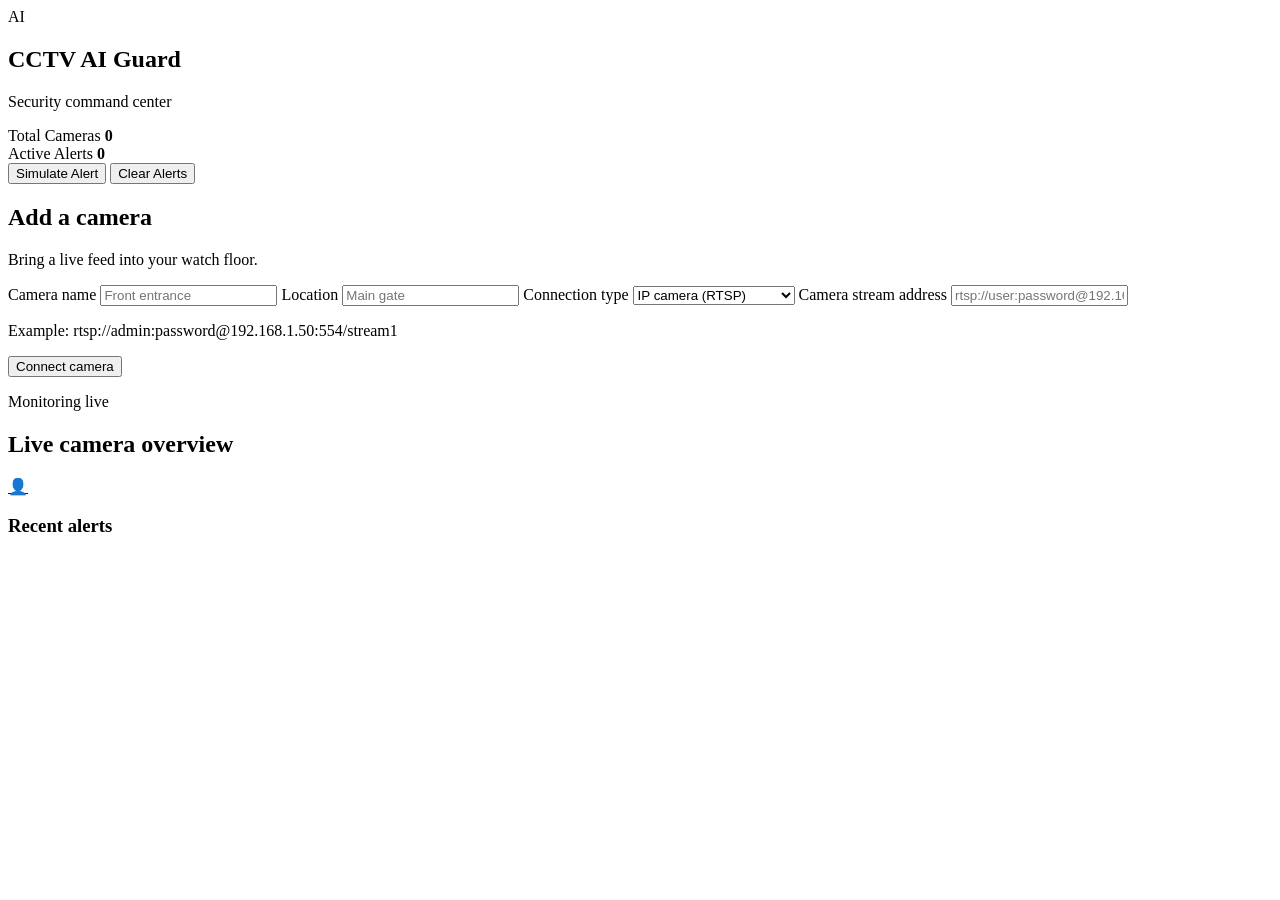
==== app/templates/index.html @ 5e6873b2 "Build CCTV AI monitoring starter" ====
<!DOCTYPE html>
<html lang="en">
  <head>
    <meta charset="UTF-8" />
    <meta name="viewport" content="width=device-width, initial-scale=1.0" />
    <title>CCTV AI Guard</title>
    <link rel="stylesheet" href="/static/styles.css" />
  </head>
  <body>
    <div class="layout">
      <aside class="sidebar">
        <div class="brand">
          <span class="brand-mark">AI</span>
          <div>
            <h1>CCTV AI Guard</h1>
            <p>Security command center</p>
          </div>
        </div>
        <div class="stats">
          <div class="stat-card">
            <span>Total Cameras</span>
            <strong id="total-cameras">0</strong>
          </div>
          <div class="stat-card danger">
            <span>Active Alerts</span>
            <strong id="active-alerts">0</strong>
          </div>
        </div>

        <div class="controls">
          <button id="simulate-alert-btn">Simulate Alert</button>
          <button id="clear-alerts-btn" class="secondary">Clear Alerts</button>
        </div>

        <form id="connect-camera-form" class="connect-form">
          <div>
            <h2>Add a camera</h2>
            <p class="form-intro">Bring a live feed into your watch floor.</p>
          </div>
          <label>Camera name <input name="name" placeholder="Front entrance" required /></label>
          <label>Location <input name="location" placeholder="Main gate" required /></label>
          <label>Connection type
            <select name="connection_type" id="connection-type">
              <option value="rtsp">IP camera (RTSP)</option>
              <option value="http">HTTP / MJPEG camera</option>
              <option value="webcam">USB webcam</option>
            </select>
          </label>
          <label>Camera stream address <input name="rtsp_url" id="camera-url" placeholder="rtsp://user:password@192.168.1.50:554/stream1" required /></label>
          <p class="connect-help" id="connection-help">Example: rtsp://admin:password@192.168.1.50:554/stream1</p>
          <button type="submit">Connect camera</button>
          <p id="connect-message" role="status"></p>
        </form>
      </aside>

      <main class="main-panel">
        <header>
          <div>
            <p class="eyebrow">Monitoring live</p>
            <h2>Live camera overview</h2>
          </div>
          <a class="profile-button" href="/profile" title="Open profile" aria-label="Open profile">&#128100;</a>
        </header>

        <section id="camera-grid" class="camera-grid"></section>

        <section class="alerts-panel">
          <h3>Recent alerts</h3>
          <ul id="alert-list" class="alert-list"></ul>
        </section>
      </main>
    </div>
    <div id="alert-toast" class="alert-toast" role="alert" aria-live="assertive"></div>

    <script src="/static/app.js"></script>
  </body>
</html>
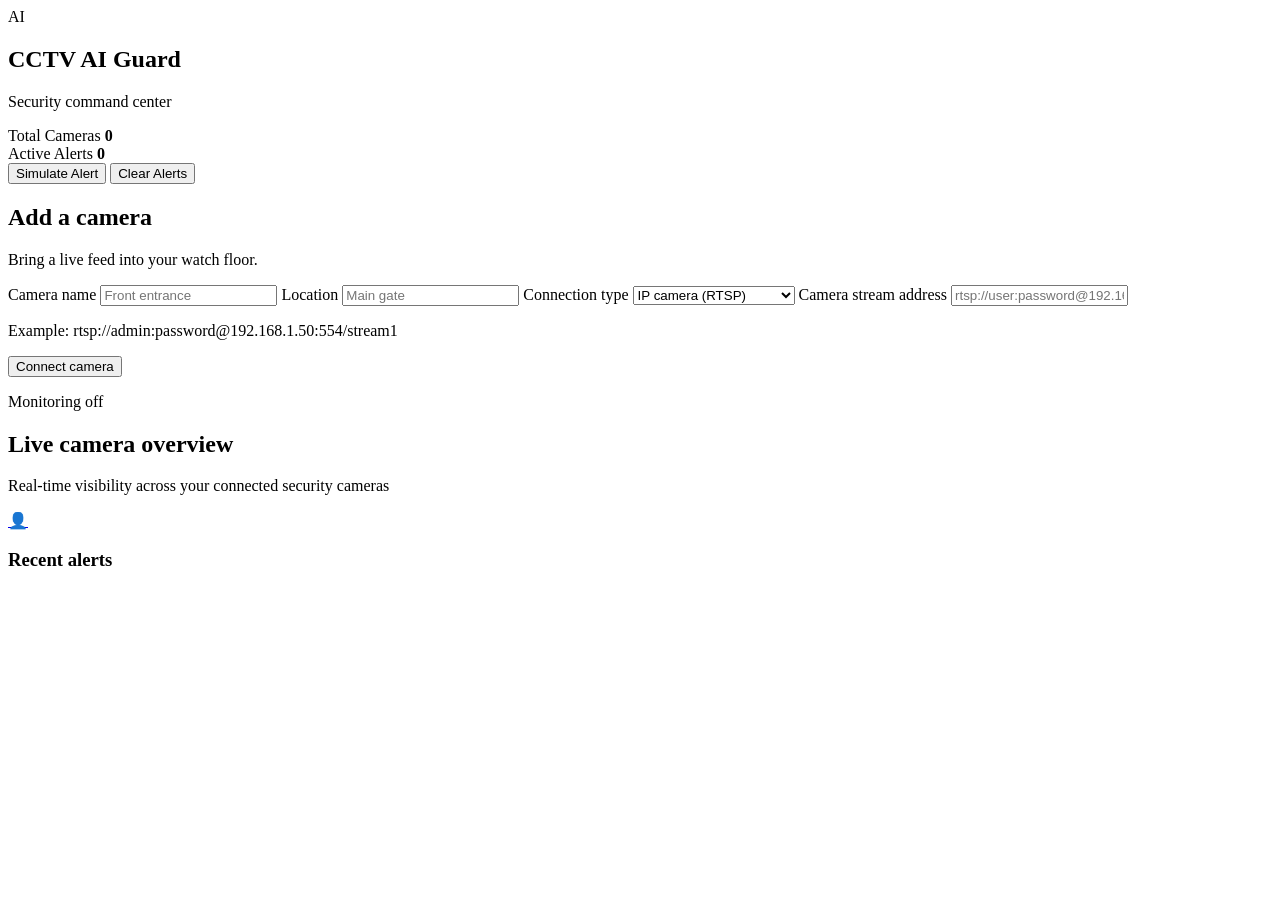
==== commit 56197a2c: "Updated code" ====
--- a/app/templates/index.html
+++ b/app/templates/index.html
@@ -48,16 +48,18 @@
           </label>
           <label>Camera stream address <input name="rtsp_url" id="camera-url" placeholder="rtsp://user:password@192.168.1.50:554/stream1" required /></label>
           <p class="connect-help" id="connection-help">Example: rtsp://admin:password@192.168.1.50:554/stream1</p>
-          <button type="submit">Connect camera</button>
+          <button type="submit" id="connect-camera-btn">Connect camera</button>
+          <a href="/profile/upgrade-direct" id="upgrade-plan-btn" class="upgrade-plan-btn" hidden>Upgrade plan</a>
           <p id="connect-message" role="status"></p>
         </form>
       </aside>
 
       <main class="main-panel">
-        <header>
+        <header class="dashboard-header">
           <div>
-            <p class="eyebrow">Monitoring live</p>
+            <p class="eyebrow is-offline" id="monitoring-status-label"><span class="live-status-dot is-offline" id="monitoring-status-dot" aria-hidden="true"></span><span id="monitoring-status">Monitoring off</span></p>
             <h2>Live camera overview</h2>
+            <p class="header-subtitle">Real-time visibility across your connected security cameras</p>
           </div>
           <a class="profile-button" href="/profile" title="Open profile" aria-label="Open profile">&#128100;</a>
         </header>
@@ -72,6 +74,6 @@
     </div>
     <div id="alert-toast" class="alert-toast" role="alert" aria-live="assertive"></div>
 
-    <script src="/static/app.js"></script>
+    <script src="/static/app.js?v=11"></script>
   </body>
 </html>
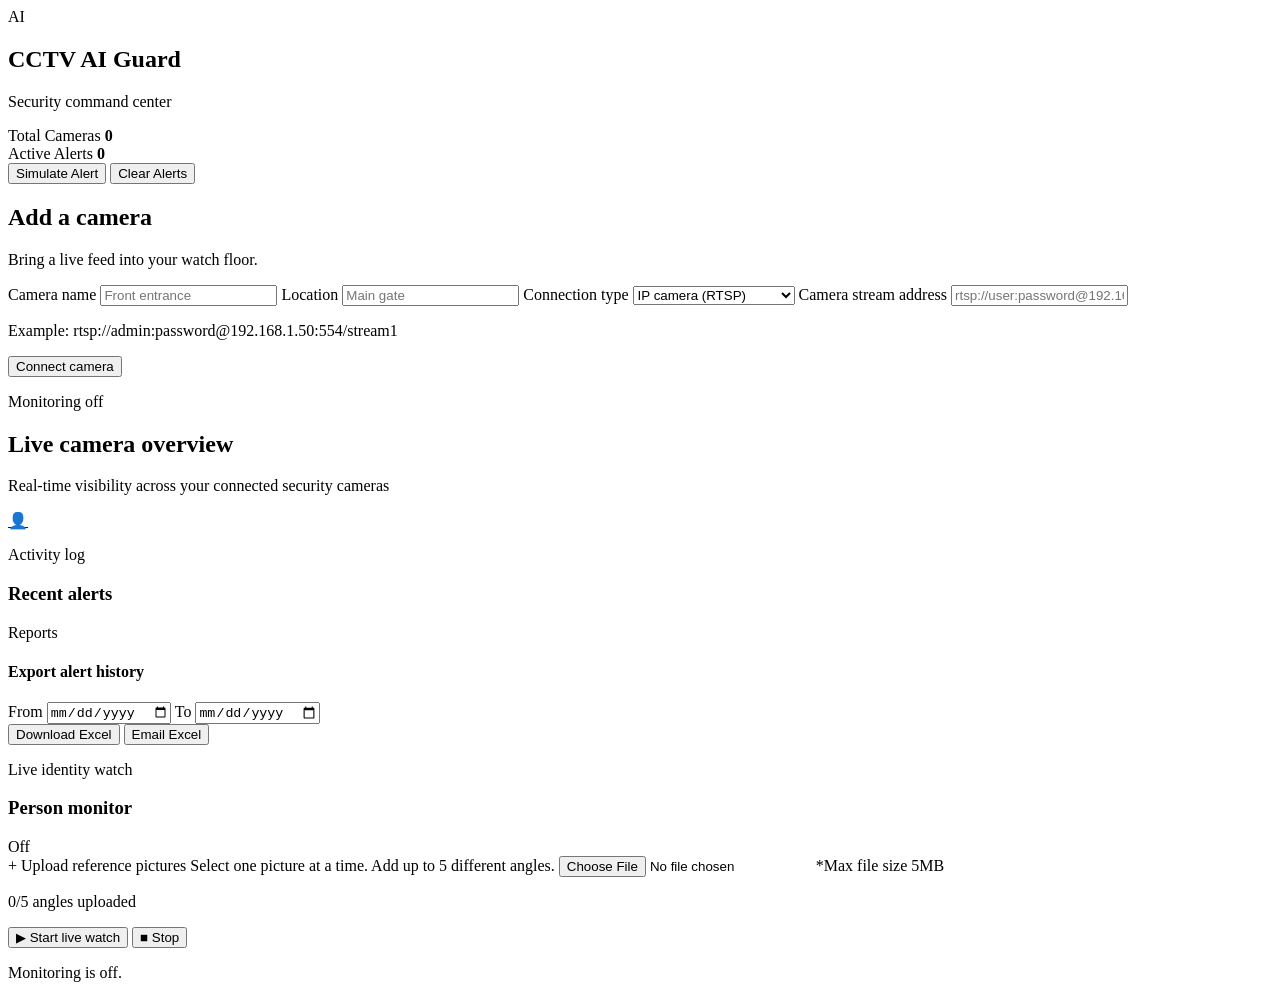
==== commit 91a151d6: "Add MongoDB alert reports and refresh profile UI" ====
--- a/app/templates/index.html
+++ b/app/templates/index.html
@@ -4,7 +4,7 @@
     <meta charset="UTF-8" />
     <meta name="viewport" content="width=device-width, initial-scale=1.0" />
     <title>CCTV AI Guard</title>
-    <link rel="stylesheet" href="/static/styles.css" />
+    <link rel="stylesheet" href="/static/styles.css?v=15" />
   </head>
   <body>
     <div class="layout">
@@ -66,14 +66,64 @@
 
         <section id="camera-grid" class="camera-grid"></section>
 
-        <section class="alerts-panel">
-          <h3>Recent alerts</h3>
-          <ul id="alert-list" class="alert-list"></ul>
-        </section>
+        <div class="dashboard-bottom-grid">
+          <section class="alerts-panel dashboard-panel">
+            <div class="alerts-heading">
+              <div>
+                <p class="eyebrow">Activity log</p>
+                <h3>Recent alerts</h3>
+              </div>
+            </div>
+            <div class="alert-report-tools">
+              <div class="report-tools-heading">
+                <div>
+                  <p class="eyebrow">Reports</p>
+                  <h4>Export alert history</h4>
+                </div>
+              </div>
+              <form id="alert-report-form" class="alert-report-form">
+                <label>From <input id="report-start-date" type="date" required /></label>
+                <label>To <input id="report-end-date" type="date" required /></label>
+                <div class="report-actions">
+                  <button id="download-report-btn" type="button">Download Excel</button>
+                  <button id="email-report-btn" class="secondary" type="button">Email Excel</button>
+                </div>
+              </form>
+              <p id="report-message" class="report-message" role="status"></p>
+            </div>
+            <ul id="alert-list" class="alert-list"></ul>
+          </section>
+
+          <section class="person-monitor-panel dashboard-panel">
+            <div class="alerts-heading">
+              <div>
+                <p class="eyebrow">Live identity watch</p>
+                <h3>Person monitor</h3>
+              </div>
+              <span id="person-monitor-status" class="monitor-status">Off</span>
+            </div>
+            <form id="person-monitor-form" class="person-monitor-form">
+              <label class="reference-upload">
+                <span class="upload-icon" aria-hidden="true">+</span>
+                <span class="upload-title">Upload reference pictures</span>
+                <span class="upload-help">Select one picture at a time. Add up to 5 different angles.</span>
+                <input name="images" type="file" accept="image/*" />
+                <span class="upload-limit">*Max file size 5MB</span>
+              </label>
+              <div class="reference-gallery" id="reference-gallery" aria-live="polite"></div>
+              <p class="reference-count" id="reference-count">0/5 angles uploaded</p>
+              <div class="person-monitor-actions">
+                <button type="submit" class="start-watch-btn"><span aria-hidden="true">&#9654;</span> Start live watch</button>
+                <button id="stop-person-monitor-btn" class="secondary stop-watch-btn" type="button"><span aria-hidden="true">&#9632;</span> Stop</button>
+              </div>
+              <p id="person-monitor-message" class="person-monitor-message" role="status">Monitoring is off.</p>
+            </form>
+          </section>
+        </div>
       </main>
     </div>
     <div id="alert-toast" class="alert-toast" role="alert" aria-live="assertive"></div>
 
-    <script src="/static/app.js?v=11"></script>
+    <script src="/static/app.js?v=19"></script>
   </body>
 </html>
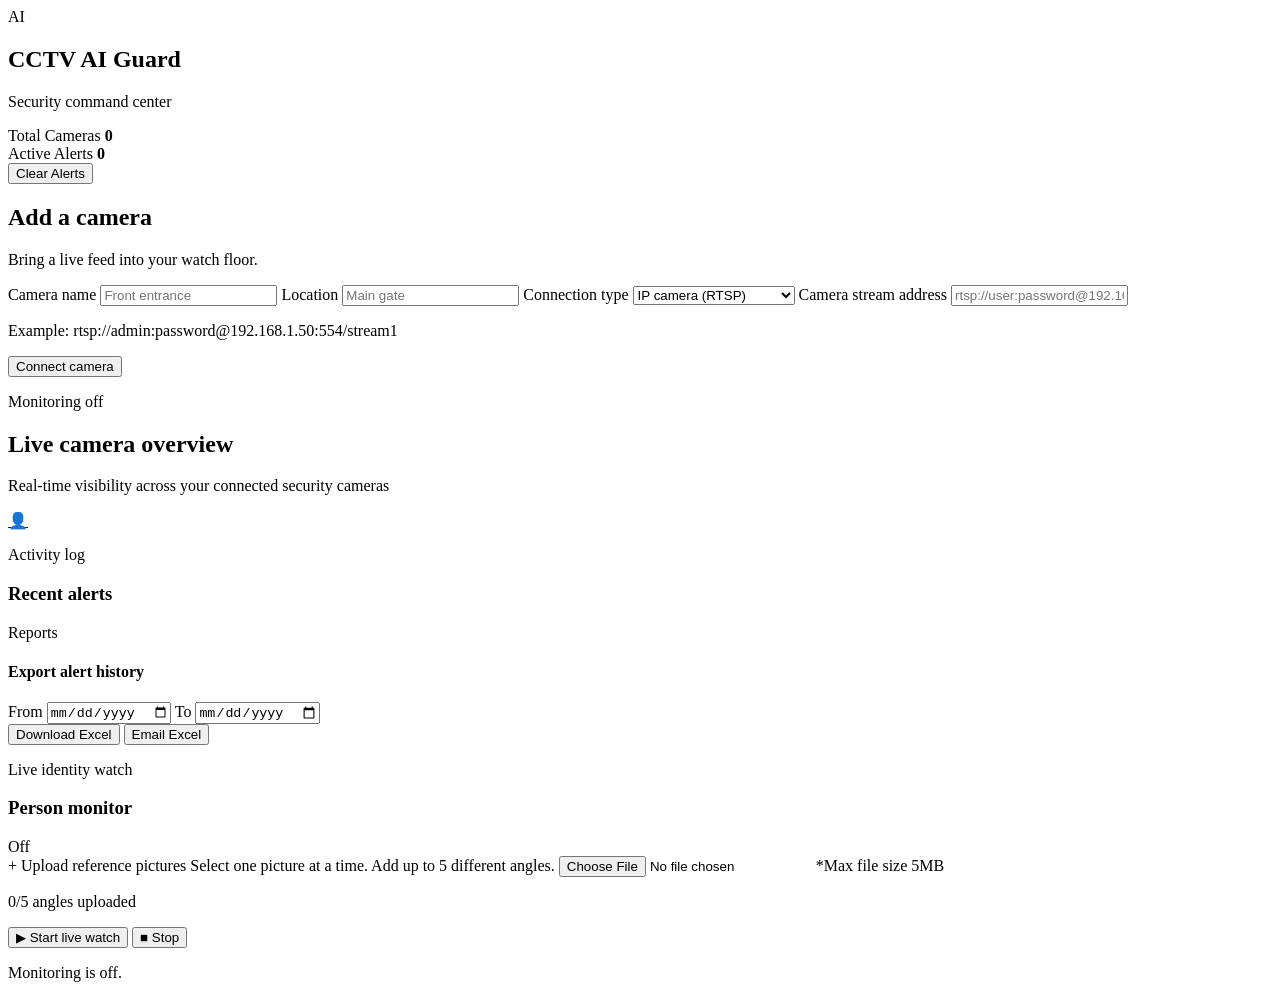
==== commit e6de13ea: "Support fight classifier and diagnose camera frames" ====
--- a/app/templates/index.html
+++ b/app/templates/index.html
@@ -28,7 +28,6 @@
         </div>
 
         <div class="controls">
-          <button id="simulate-alert-btn">Simulate Alert</button>
           <button id="clear-alerts-btn" class="secondary">Clear Alerts</button>
         </div>
 
@@ -124,6 +123,6 @@
     </div>
     <div id="alert-toast" class="alert-toast" role="alert" aria-live="assertive"></div>
 
-    <script src="/static/app.js?v=19"></script>
+    <script src="/static/app.js?v=20"></script>
   </body>
 </html>
